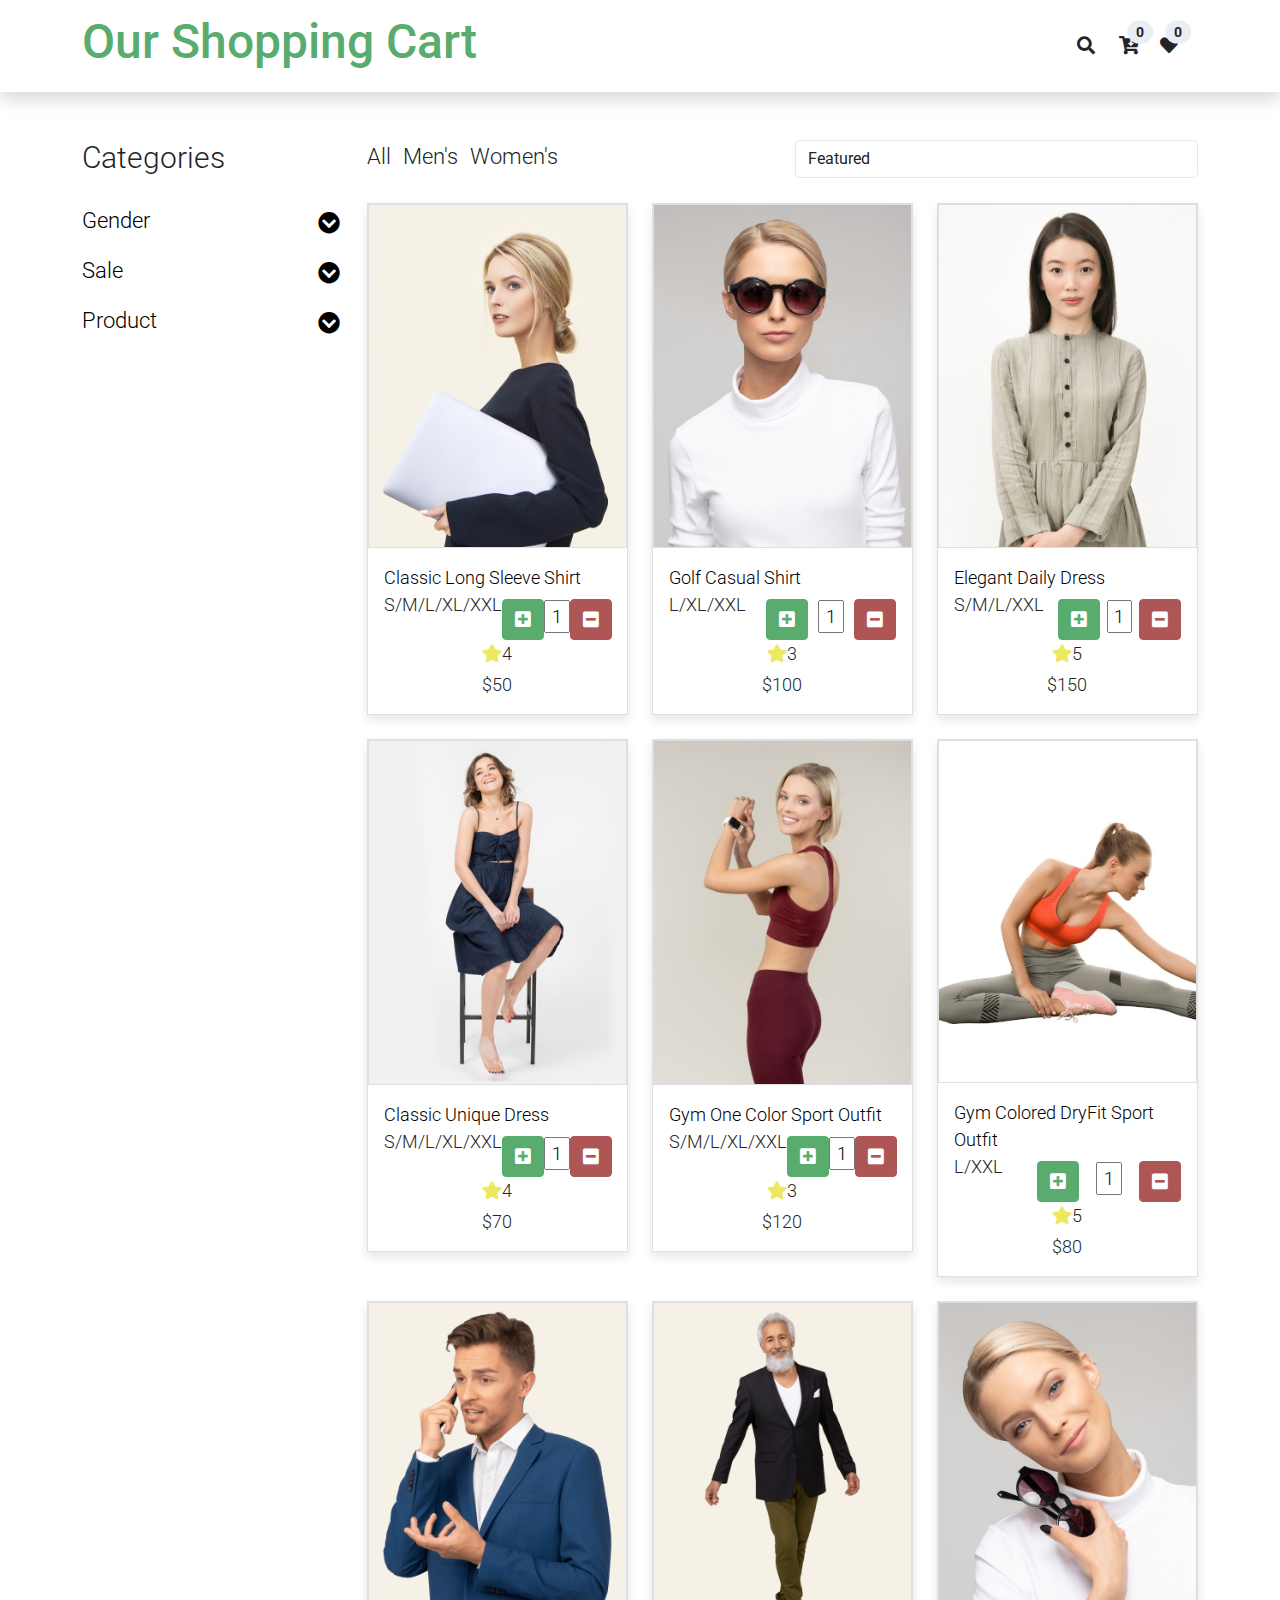
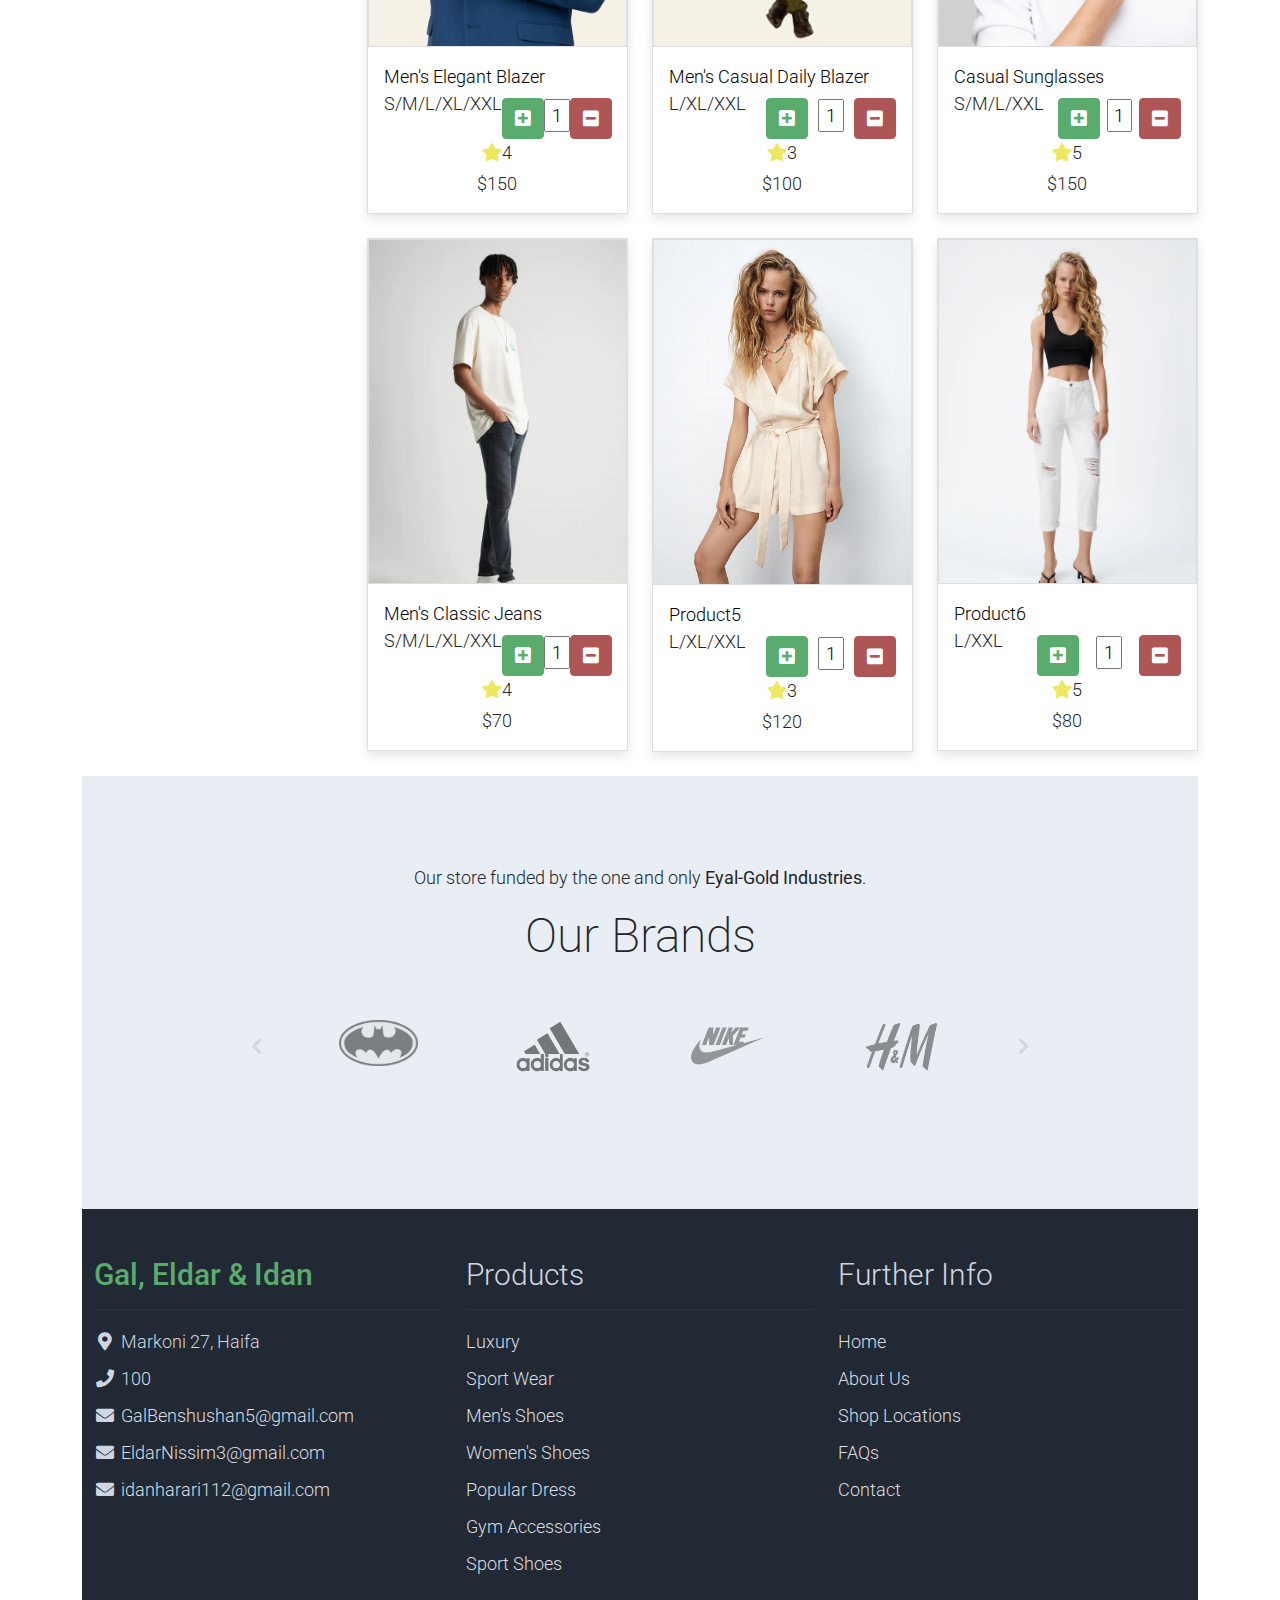
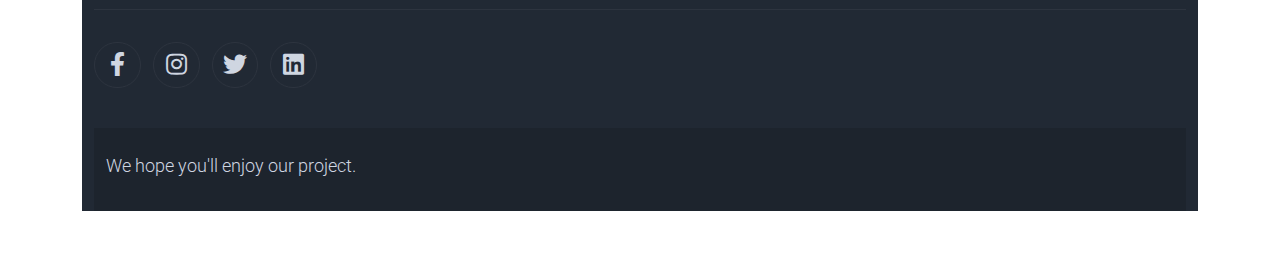
==== assets/gal/shoppingGal/index.html @ df59b7a4 "gal branch" ====
<!DOCTYPE html>
<html lang="en">

<head>
    <title>Shopping Cart Project</title>
    <meta charset="utf-8">
    <meta name="viewport" content="width=device-width, initial-scale=1">

    <link rel="apple-touch-icon" href="assets/img/shopping-transparent-8.png">
    <link rel="shortcut icon" type="image/x-icon" href="assets/img/shopping-transparent-8.png">

    <link rel="stylesheet" href="assets/css/bootstrap.min.css">
    <link rel="stylesheet" href="assets/css/templatemo.css">
    <link rel="stylesheet" href="assets/css/custom.css">

    <!-- Load fonts style after rendering the layout styles -->
    <link rel="stylesheet" href="https://fonts.googleapis.com/css2?family=Roboto:wght@100;200;300;400;500;700;900&display=swap">
    <link rel="stylesheet" href="assets/css/fontawesome.min.css">
    <script src="https://ajax.googleapis.com/ajax/libs/jquery/3.5.1/jquery.min.js"></script>
</head>

<body onload="updatePage()">
    <!-- Header -->
    <nav class="navbar navbar-expand-lg navbar-light shadow">
        <div class="container d-flex justify-content-between align-items-center">

            <a class="navbar-brand text-success logo h1 align-self-center" href="index.html">
                Our Shopping Cart
            </a>

            <button class="navbar-toggler border-0" type="button" data-bs-toggle="collapse" data-bs-target="#templatemo_main_nav" aria-controls="navbarSupportedContent" aria-expanded="false" aria-label="Toggle navigation">
                <span class="navbar-toggler-icon"></span>
            </button>

            <div class="align-self-center collapse navbar-collapse flex-fill  d-lg-flex justify-content-lg-between" id="templatemo_main_nav">
                <div class="flex-fill">
                </div>
                <div class="navbar align-self-center d-flex">
                    <div class="d-lg-none flex-sm-fill mt-3 mb-4 col-7 col-sm-auto pr-3">
                        <div class="input-group">
                            <input type="text" class="form-control" id="inputMobileSearch" placeholder="Search ...">
                            <div class="input-group-text">
                                <i class="fa fa-fw fa-search"></i>
                            </div>
                        </div>
                    </div>
                    <a class="nav-icon d-none d-lg-inline" href="#" data-bs-toggle="modal" data-bs-target="#templatemo_search">
                        <i class="fa fa-fw fa-search text-dark mr-2"></i>
                    </a>
                    <a class="nav-icon position-relative text-decoration-none" data-bs-toggle="modal" data-bs-target="#templatemo_cart">
                        <i class="fa fa-fw fa-cart-arrow-down text-dark mr-1"></i>
                        <span id="_carticon" class="position-absolute top-0 left-100 translate-middle badge rounded-pill bg-light text-dark">0</span>
                    </a>
                    <a class="nav-icon position-relative text-decoration-none" data-bs-toggle="modal" data-bs-target="#templatemo_favs">
                        <i class="fas fa-heart text-dark mr-3"></i>
                        <span id="_favoritesicon" class="position-absolute top-0 left-100 translate-middle badge rounded-pill bg-light text-dark">0</span>
                    </a>
                </div>
            </div>

        </div>
    </nav>
    <!-- Close Header -->

    <!-- Modal -->
    <div class="modal fade bg-white" id="templatemo_search" tabindex="-1" role="dialog" aria-labelledby="exampleModalLabel" aria-hidden="true">
        <div class="modal-dialog modal-lg" role="document">
            <div class="w-100 pt-1 mb-5 text-right">
                <button type="button" class="btn-close" data-bs-dismiss="modal" aria-label="Close"></button>
            </div>
            <form action="" method="get" class="modal-content modal-body border-0 p-0">
                <div class="input-group mb-2">
                    <input type="text" class="form-control" id="inputModalSearch" name="q" placeholder="Search ...">
                    <button type="submit" class="input-group-text bg-success text-light">
                        <i class="fa fa-fw fa-search text-white"></i>
                    </button>
                </div>
            </form>
        </div>
    </div>
    <div class="modal fade bg-white" id="templatemo_cart" role="dialog" aria-labelledby="exampleModalLabel" aria-hidden="true">
        <div class="modal-dialog modal-lg" role="document">
            <div class="w-100 pt-1 mb-5 text-right">
                <button type="button" class="btn-close" data-bs-dismiss="modal" aria-label="Close"></button>
            </div>
            <div class="modal-content modal-body border-0 p-0">
                    <div id="cartShow" class="input-group mb-2"></div>
            </div>
        </div>
    </div>
    <div class="modal fade bg-white" id="templatemo_favs" role="dialog" aria-labelledby="exampleModalLabel" aria-hidden="true">
        <div class="modal-dialog modal-lg" role="document">
            <div class="w-100 pt-1 mb-5 text-right">
                <button type="button" class="btn-close" data-bs-dismiss="modal" aria-label="Close"></button>
            </div>
            <div class="modal-content modal-body border-0 p-0">
                    <div id="favsShow" class="input-group mb-2"></div>
            </div>
        </div>
    </div>



    <!-- Start Content -->
    <div class="container py-5">
        <div class="row">

            <div class="col-lg-3">
                <h1 class="h2 pb-4">Categories</h1>
                <ul class="list-unstyled templatemo-accordion">
                    <li class="pb-3">
                        <a class="collapsed d-flex justify-content-between h3 text-decoration-none" href="#">
                            Gender
                            <i class="fa fa-fw fa-chevron-circle-down mt-1"></i>
                        </a>
                        <ul class="collapse show list-unstyled pl-3">
                            <li><a class="text-decoration-none" href="#">Men</a></li>
                            <li><a class="text-decoration-none" href="#">Women</a></li>
                        </ul>
                    </li>
                    <li class="pb-3">
                        <a class="collapsed d-flex justify-content-between h3 text-decoration-none" href="#">
                            Sale
                            <i class="pull-right fa fa-fw fa-chevron-circle-down mt-1"></i>
                        </a>
                        <ul id="collapseTwo" class="collapse list-unstyled pl-3">
                            <li><a class="text-decoration-none" href="#">Sport</a></li>
                            <li><a class="text-decoration-none" href="#">Luxury</a></li>
                        </ul>
                    </li>
                    <li class="pb-3">
                        <a class="collapsed d-flex justify-content-between h3 text-decoration-none" href="#">
                            Product
                            <i class="pull-right fa fa-fw fa-chevron-circle-down mt-1"></i>
                        </a>
                        <ul id="collapseThree" class="collapse list-unstyled pl-3">
                            <li><a class="text-decoration-none" href="#">Bag</a></li>
                            <li><a class="text-decoration-none" href="#">Sweather</a></li>
                            <li><a class="text-decoration-none" href="#">Sunglass</a></li>
                        </ul>
                    </li>
                </ul>
            </div>

            <div class="col-lg-9">
                <div class="row">
                    <div class="col-md-6">
                        <ul class="list-inline shop-top-menu pb-3 pt-1">
                            <li class="list-inline-item">
                                <a class="h3 text-dark text-decoration-none mr-3" href="#">All</a>
                            </li>
                            <li class="list-inline-item">
                                <a class="h3 text-dark text-decoration-none mr-3" href="#">Men's</a>
                            </li>
                            <li class="list-inline-item">
                                <a class="h3 text-dark text-decoration-none" href="#">Women's</a>
                            </li>
                        </ul>
                    </div>
                    <div class="col-md-6 pb-4">
                        <div class="d-flex">
                            <select class="form-control">
                                <option>Featured</option>
                                <option>A to Z</option>
                                <option>Item</option>
                            </select>
                        </div>
                    </div>
                </div>
                <div id="_res" class="row">
                <div div="row">
                    <ul class="pagination pagination-lg justify-content-end">
                        <li class="page-item disabled">
                            <a class="page-link active rounded-0 mr-3 shadow-sm border-top-0 border-left-0" href="#" tabindex="-1">1</a>
                        </li>
                        <li class="page-item">
                            <a class="page-link rounded-0 mr-3 shadow-sm border-top-0 border-left-0 text-dark" href="#">2</a>
                        </li>
                        <li class="page-item">
                            <a class="page-link rounded-0 shadow-sm border-top-0 border-left-0 text-dark" href="#">3</a>
                        </li>
                    </ul>
                </div>
            </div>

        </div>
    </div>
    <!-- End Content -->

    <!-- Start Brands -->
    <section class="bg-light py-5">
        <div class="container my-4">
            <div class="row text-center py-3">
                <div class="col-lg-6 m-auto">
                    <p>
                        Our store funded by the one and only <strong>Eyal-Gold Industries</strong>.
                    </p>
                    <h1 class="h1">Our Brands</h1>
                </div>
                <div class="col-lg-9 m-auto tempaltemo-carousel">
                    <div class="row d-flex flex-row">
                        <!--Controls-->
                        <div class="col-1 align-self-center">
                            <a class="h1" href="#multi-item-example" role="button" data-bs-slide="prev">
                                <i class="text-light fas fa-chevron-left"></i>
                            </a>
                        </div>
                        <!--End Controls-->

                        <!--Carousel Wrapper-->
                        <div class="col">
                            <div class="carousel slide carousel-multi-item pt-2 pt-md-0" id="multi-item-example" data-bs-ride="carousel">
                                <!--Slides-->
                                <div class="carousel-inner product-links-wap" role="listbox">

                                    <!--First slide-->
                                    <div class="carousel-item active">
                                        <div class="row">
                                            <div class="col-3 p-md-5">
                                                <a href="#"><img class="img-fluid brand-img" src="assets/img/brand_01.png" alt="Brand Logo"></a>
                                            </div>
                                            <div class="col-3 p-md-5">
                                                <a href="#"><img class="img-fluid brand-img" src="assets/img/brand_02.png" alt="Brand Logo"></a>
                                            </div>
                                            <div class="col-3 p-md-5">
                                                <a href="#"><img class="img-fluid brand-img" src="assets/img/brand_03.png" alt="Brand Logo"></a>
                                            </div>
                                            <div class="col-3 p-md-5">
                                                <a href="#"><img class="img-fluid brand-img" src="assets/img/brand_04.png" alt="Brand Logo"></a>
                                            </div>
                                        </div>
                                    </div>
                                    <!--End First slide-->

                                    <!--Second slide-->
                                    <div class="carousel-item">
                                        <div class="row">
                                            <div class="col-3 p-md-5">
                                                <a href="#"><img class="img-fluid brand-img" src="assets/img/brand_05.png" alt="Brand Logo"></a>
                                            </div>
                                            <div class="col-3 p-md-5">
                                                <a href="#"><img class="img-fluid brand-img" src="assets/img/brand_06.png" alt="Brand Logo"></a>
                                            </div>
                                            <div class="col-3 p-md-5">
                                                <a href="#"><img class="img-fluid brand-img" src="assets/img/brand_03.png" alt="Brand Logo"></a>
                                            </div>
                                            <div class="col-3 p-md-5">
                                                <a href="#"><img class="img-fluid brand-img" src="assets/img/brand_04.png" alt="Brand Logo"></a>
                                            </div>
                                        </div>
                                    </div>
                                    <!--End Second slide-->
                                </div>
                                <!--End Slides-->
                            </div>
                        </div>
                        <!--End Carousel Wrapper-->

                        <!--Controls-->
                        <div class="col-1 align-self-center">
                            <a class="h1" href="#multi-item-example" role="button" data-bs-slide="next">
                                <i class="text-light fas fa-chevron-right"></i>
                            </a>
                        </div>
                        <!--End Controls-->
                    </div>
                </div>
            </div>
        </div>
    </section>
    <!--End Brands-->

    <!-- Start Footer -->
    <footer class="bg-dark" id="tempaltemo_footer">
        <div class="container">
            <div class="row">

                <div class="col-md-4 pt-5">
                    <h2 class="h2 text-success border-bottom pb-3 border-light logo">Gal, Eldar & Idan</h2>
                    <ul class="list-unstyled text-light footer-link-list">
                        <li>
                            <i class="fas fa-map-marker-alt fa-fw"></i>
                            Markoni 27, Haifa
                        </li>
                        <li>
                            <i class="fa fa-phone fa-fw"></i>
                            <a class="text-decoration-none">100</a>
                        </li>
                        <li>
                            <i class="fa fa-envelope fa-fw"></i>
                            <a class="text-decoration-none" href="mailto:GalBenshushan5@gmail.com">GalBenshushan5@gmail.com</a>
                        </li>
                        <li>
                            <i class="fa fa-envelope fa-fw"></i>
                            <a class="text-decoration-none" href="mailto:EldarNissim3@gmail.com">EldarNissim3@gmail.com</a>
                        </li>
                        <li>
                            <i class="fa fa-envelope fa-fw"></i>
                            <a class="text-decoration-none" href="mailto:idanharari112@gmail.com">idanharari112@gmail.com</a>
                        </li>
                    </ul>
                </div>

                <div class="col-md-4 pt-5">
                    <h2 class="h2 text-light border-bottom pb-3 border-light">Products</h2>
                    <ul class="list-unstyled text-light footer-link-list">
                        <li><a class="text-decoration-none" href="#">Luxury</a></li>
                        <li><a class="text-decoration-none" href="#">Sport Wear</a></li>
                        <li><a class="text-decoration-none" href="#">Men's Shoes</a></li>
                        <li><a class="text-decoration-none" href="#">Women's Shoes</a></li>
                        <li><a class="text-decoration-none" href="#">Popular Dress</a></li>
                        <li><a class="text-decoration-none" href="#">Gym Accessories</a></li>
                        <li><a class="text-decoration-none" href="#">Sport Shoes</a></li>
                    </ul>
                </div>

                <div class="col-md-4 pt-5">
                    <h2 class="h2 text-light border-bottom pb-3 border-light">Further Info</h2>
                    <ul class="list-unstyled text-light footer-link-list">
                        <li><a class="text-decoration-none" href="#">Home</a></li>
                        <li><a class="text-decoration-none" href="#">About Us</a></li>
                        <li><a class="text-decoration-none" href="#">Shop Locations</a></li>
                        <li><a class="text-decoration-none" href="#">FAQs</a></li>
                        <li><a class="text-decoration-none" href="#">Contact</a></li>
                    </ul>
                </div>

            </div>
            <div class="row text-light mb-4">
                <div class="col-12 mb-3">
                    <div class="w-100 my-3 border-top border-light"></div>
                </div>
                <div class="col-auto me-auto">
                    <ul class="list-inline text-left footer-icons">
                        <li class="list-inline-item border border-light rounded-circle text-center">
                            <a class="text-light text-decoration-none" target="_blank" href="http://facebook.com/"><i class="fab fa-facebook-f fa-lg fa-fw"></i></a>
                        </li>
                        <li class="list-inline-item border border-light rounded-circle text-center">
                            <a class="text-light text-decoration-none" target="_blank" href="https://www.instagram.com/"><i class="fab fa-instagram fa-lg fa-fw"></i></a>
                        </li>
                        <li class="list-inline-item border border-light rounded-circle text-center">
                            <a class="text-light text-decoration-none" target="_blank" href="https://twitter.com/"><i class="fab fa-twitter fa-lg fa-fw"></i></a>
                        </li>
                        <li class="list-inline-item border border-light rounded-circle text-center">
                            <a class="text-light text-decoration-none" target="_blank" href="https://www.linkedin.com/"><i class="fab fa-linkedin fa-lg fa-fw"></i></a>
                        </li>
                    </ul>
            </div>
        </div>

        <div class="w-100 bg-black py-3">
            <div class="container">
                <div class="row pt-2">
                    <div class="col-12">
                        <p class="text-left text-light">
                            We hope you'll enjoy our project.
                        </p>
                    </div>
                </div>
            </div>
        </div>

    </footer>
    <div id="_toast"></div>
    <!-- End Footer -->

    <!-- Start Script -->
    <script src="assets/js/jquery-1.11.0.min.js"></script>
    <script src="assets/js/jquery-migrate-1.2.1.min.js"></script>
    <script src="assets/js/bootstrap.bundle.min.js"></script>
    <script src="assets/js/templatemo.js"></script>
    <script src="assets/js/custom.js"></script>
    <!-- End Script -->
</body>

</html>
---- assets/gal/shoppingGal/assets/css/templatemo.css ----
/*

TemplateMo 559 Zay Shop

https://templatemo.com/tm-559-zay-shop

---------------------------------------------
Table of contents
------------------------------------------------
1. Typography
2. General
3. Nav
4. Hero Carousel
5. Accordion
6. Shop
7. Product
8. Carousel Hero
9. Carousel Brand
10. Services
11. Contact map
12. Footer
13. Small devices (landscape phones, 576px and up)
14. Medium devices (tablets, 768px and up)
15. Large devices (desktops, 992px and up)
16. Extra large devices (large desktops, 1200px and up)
--------------------------------------------- */




/* Typography */
body, ul, li, p, a, label, input, div {
  font-family: 'Roboto', sans-serif;
  font-size: 18px !important;
  font-weight: 300 !important;
}
.h1 {
  font-family: 'Roboto', sans-serif;
  font-size: 48px !important;
  font-weight: 200 !important;
}
.h2 {
  font-family: 'Roboto', sans-serif;
  font-size: 30px !important;
  font-weight: 300;
}
.h3 {
  font-family: 'Roboto', sans-serif;
  font-size: 22px !important;
}
/* General */
.logo { font-weight: 500 !important;}
.text-warning {  color: #ede861 !important;}
.text-muted { color: #bcbcbc !important;}
.text-success { color: #59ab6e !important;}
.text-light { color: #cfd6e1 !important;}
.bg-dark { background-color: #212934 !important;}
.bg-light { background-color: #e9eef5 !important;}
.bg-black { background-color: #1d242d !important;}
.bg-success { background-color: #59ab6e !important;}
.btn-success {
  background-color: #59ab6e !important;
  border-color: #56ae6c !important;
}
.btn-danger {
  background-color: #ae5656  !important;
  border-color: #ae5656 !important;
}
.pagination .page-link:hover {color: #000;}
.pagination .page-link:hover, .pagination .page-link.active {
  background-color: #69bb7e;
  color: #fff;
}
/* Nav */
#templatemo_nav_top { min-height: 40px;}
#templatemo_nav_top * { font-size: .9em !important;}
#templatemo_main_nav a { color: #212934;}
#templatemo_main_nav a:hover { color: #69bb7e;}
#templatemo_main_nav .navbar .nav-icon { margin-right: 20px;}

/* Hero Carousel */
#template-mo-zay-hero-carousel { background: #efefef !important;}
/* Accordion */
.templatemo-accordion a { color: #000;}
.templatemo-accordion a:hover { color: #333d4a;}
/* Shop */
.shop-top-menu a:hover { color: #69bb7e !important;}
/* Product */
.product-wap { box-shadow: 0px 5px 10px 0px rgba(0, 0, 0, 0.10);}
.product-wap .product-color-dot.color-dot-red { background:#f71515;}
.product-wap .product-color-dot.color-dot-blue { background:#6db4fe;}
.product-wap .product-color-dot.color-dot-black { background:#000000;}
.product-wap .product-color-dot.color-dot-light { background:#e0e0e0;}
.product-wap .product-color-dot.color-dot-green { background:#0bff7e;}
.card.product-wap .card .product-overlay {
  background: rgba(0,0,0,.2);
  visibility: hidden;
  opacity: 0;
  transition: .3s;
}
.card.product-wap:hover .card .product-overlay {
  visibility: visible;
  opacity: 1;
}
.card.product-wap a { color: #000;}
#carousel-related-product .slick-slide:focus { outline: none !important;}
#carousel-related-product .slick-dots li button:before {
  font-size: 15px;
  margin-top: 20px;
}
/* Brand */
.brand-img {
  filter: grayscale(100%);
  opacity: 0.5;
  transition: .5s;
}
.brand-img:hover {
  filter: grayscale(0%);
  opacity: 1;
}
/* Carousel Hero */
#template-mo-zay-hero-carousel .carousel-indicators li {
  margin-top: -50px;
  background-color: #59ab6e;
}
#template-mo-zay-hero-carousel .carousel-control-next i,
#template-mo-zay-hero-carousel .carousel-control-prev i {
  color: #59ab6e !important;
  font-size: 2.8em !important;
}
/* Carousel Brand */
.tempaltemo-carousel .h1 {
  font-size: .5em !important;
  color: #000 !important;
}
/* Services */
.services-icon-wap {transition: .3s;}
.services-icon-wap:hover, .services-icon-wap:hover i {color: #fff;}
.services-icon-wap:hover {background: #69bb7e;}
/* Contact map */
.leaflet-control a, .leaflet-control { font-size: 10px !important;}
.form-control { border: 1px solid #e8e8e8;}
/* Footer */
#tempaltemo_footer a { color: #dcdde1;}
#tempaltemo_footer a:hover { color: #68bb7d;}
#tempaltemo_footer ul.footer-link-list li { padding-top: 10px;}
#tempaltemo_footer ul.footer-icons li {
  width: 2.6em;
  height: 2.6em;
  line-height: 2.6em;
}
#tempaltemo_footer ul.footer-icons li:hover {
  background-color: #cfd6e1;
  transition: .5s;
}
#tempaltemo_footer ul.footer-icons li:hover i {
  color: #212934;
  transition: .5s;
}
#tempaltemo_footer .border-light { border-color: #2d343f !important;}
/*
// Extra small devices (portrait phones, less than 576px)
// No media query since this is the default in Bootstrap
*/
/* Small devices (landscape phones, 576px and up)*/
.product-wap .h3, .product-wap li, .product-wap i, .product-wap p {
  font-size: 12px !important;
}
.product-wap .product-color-dot {
  width: 6px;
  height: 6px;
}

@media (min-width: 576px) {
  .tempaltemo-carousel .h1 { font-size: 1em !important;}
}

/*// Medium devices (tablets, 768px and up)*/
@media (min-width: 768px) {
  #templatemo_main_nav .navbar-nav {max-width: 450px;}
 }

/* Large devices (desktops, 992px and up)*/
@media (min-width: 992px) {
  #templatemo_main_nav .navbar-nav {max-width: 550px;}
  #template-mo-zay-hero-carousel .carousel-item {min-height: 30rem !important;}
  .product-wap .h3, .product-wap li, .product-wap i, .product-wap p {font-size: 18px !important;}
  .product-wap .product-color-dot {
    width: 12px;
    height: 12px;
  }
}

/* Extra large devices (large desktops, 1200px and up)*/
@media (min-width: 1200px) {}
---- assets/gal/shoppingGal/assets/css/custom.css ----
/*
Custom Css
*/


#_toast {
    visibility: hidden;
    min-width: 250px;
    margin-left: -125px;
    background-color: #56ae6c;
    color: #fff;
    text-align: center;
    border-radius: 2px;
    padding: 16px;
    position: fixed;
    z-index: 1;
    left: 50%;
    bottom: 30px;
    font-size: 17px;
  }
  
  #_toast.show {
    visibility: visible;
    -webkit-animation: fadein 0.5s, fadeout 0.9s 2.5s;
    animation: fadein 0.5s, fadeout 0.9s 2.5s;
  }
  
  @-webkit-keyframes fadein {
    from {bottom: 0; opacity: 0;} 
    to {bottom: 30px; opacity: 1;}
  }
  
  @keyframes fadein {
    from {bottom: 0; opacity: 0;}
    to {bottom: 30px; opacity: 1;}
  }
  
  @-webkit-keyframes fadeout {
    from {bottom: 30px; opacity: 1;} 
    to {bottom: 0; opacity: 0;}
  }
  
  @keyframes fadeout {
    from {bottom: 30px; opacity: 1;}
    to {bottom: 0; opacity: 0;}
  }

.btn-danger {
  background-color: #ae5656  !important;
  border-color: #ae5656 !important;
}

input::-webkit-outer-spin-button,
input::-webkit-inner-spin-button {
  -webkit-appearance: none;
  margin: 0;
}

.__amount {
  margin-top: 1vh !important;
  width: 2vw;
  text-align: center;
  position: relative;
}
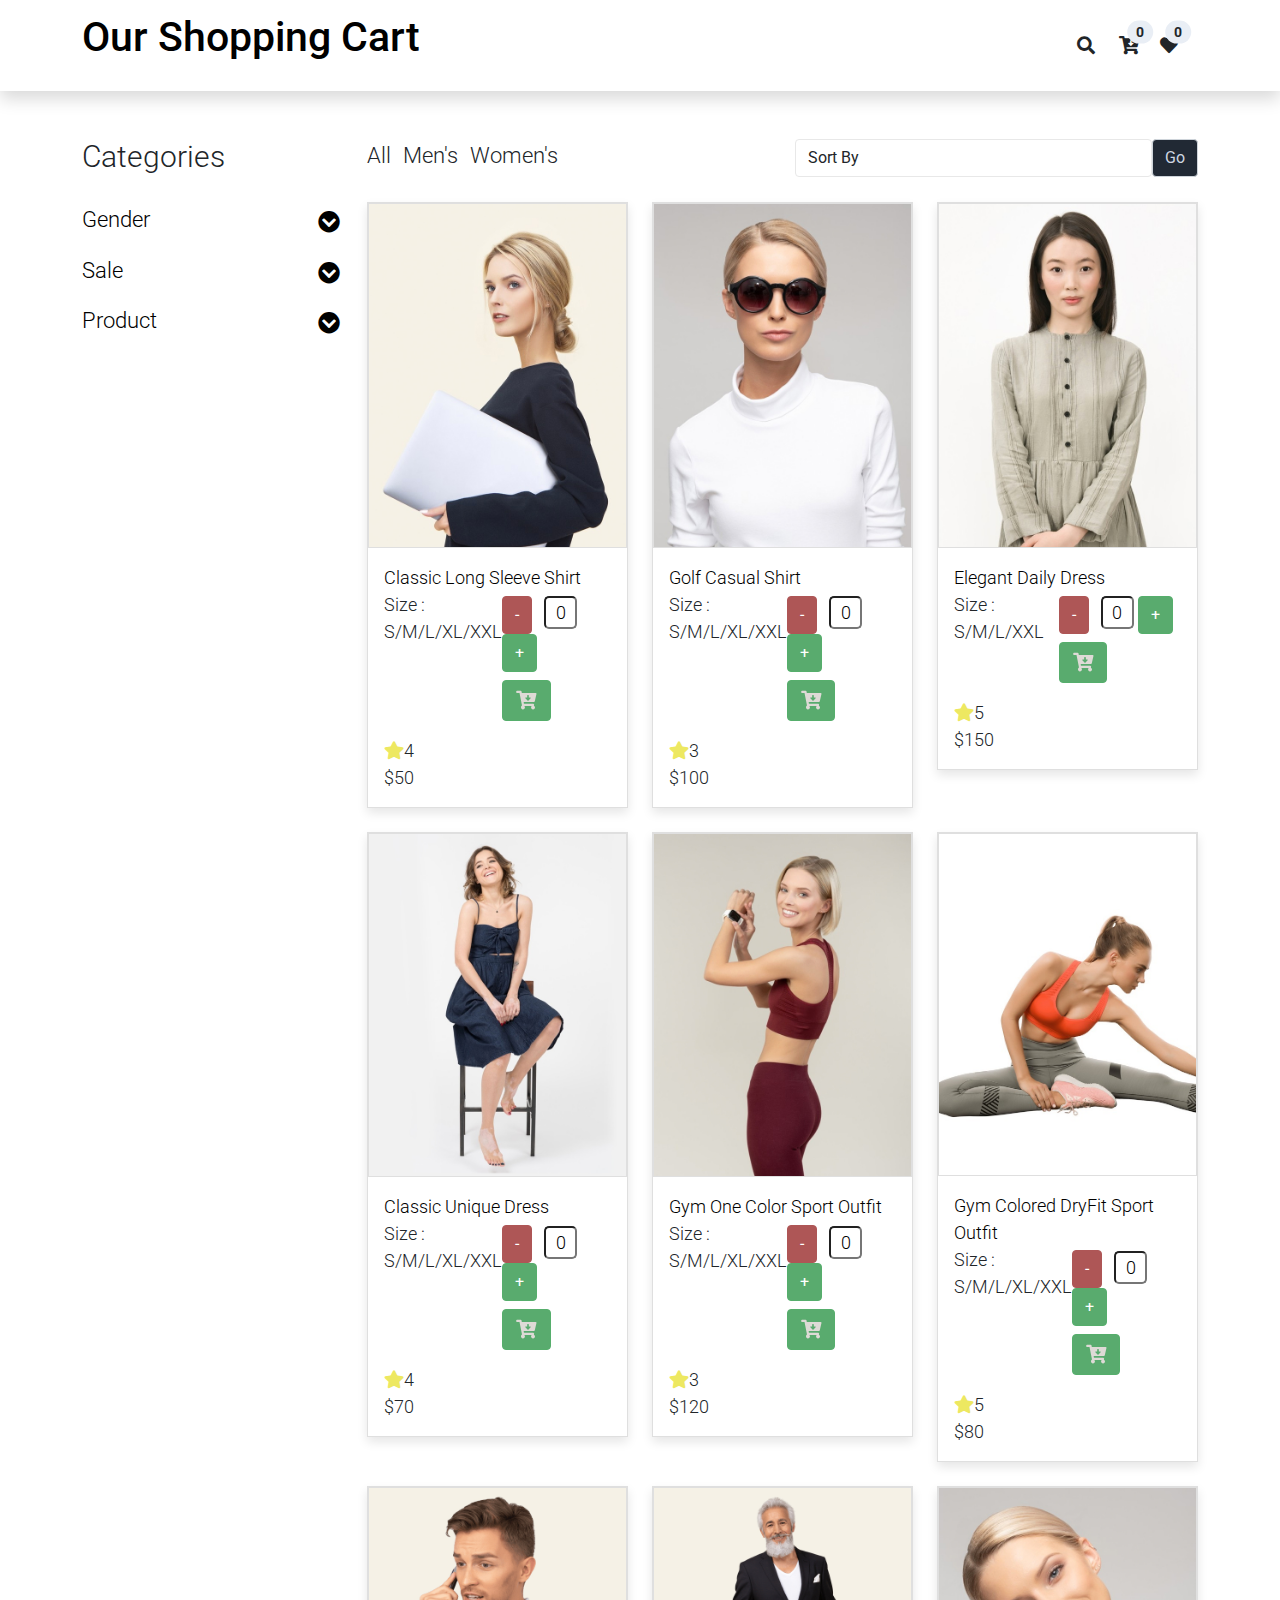
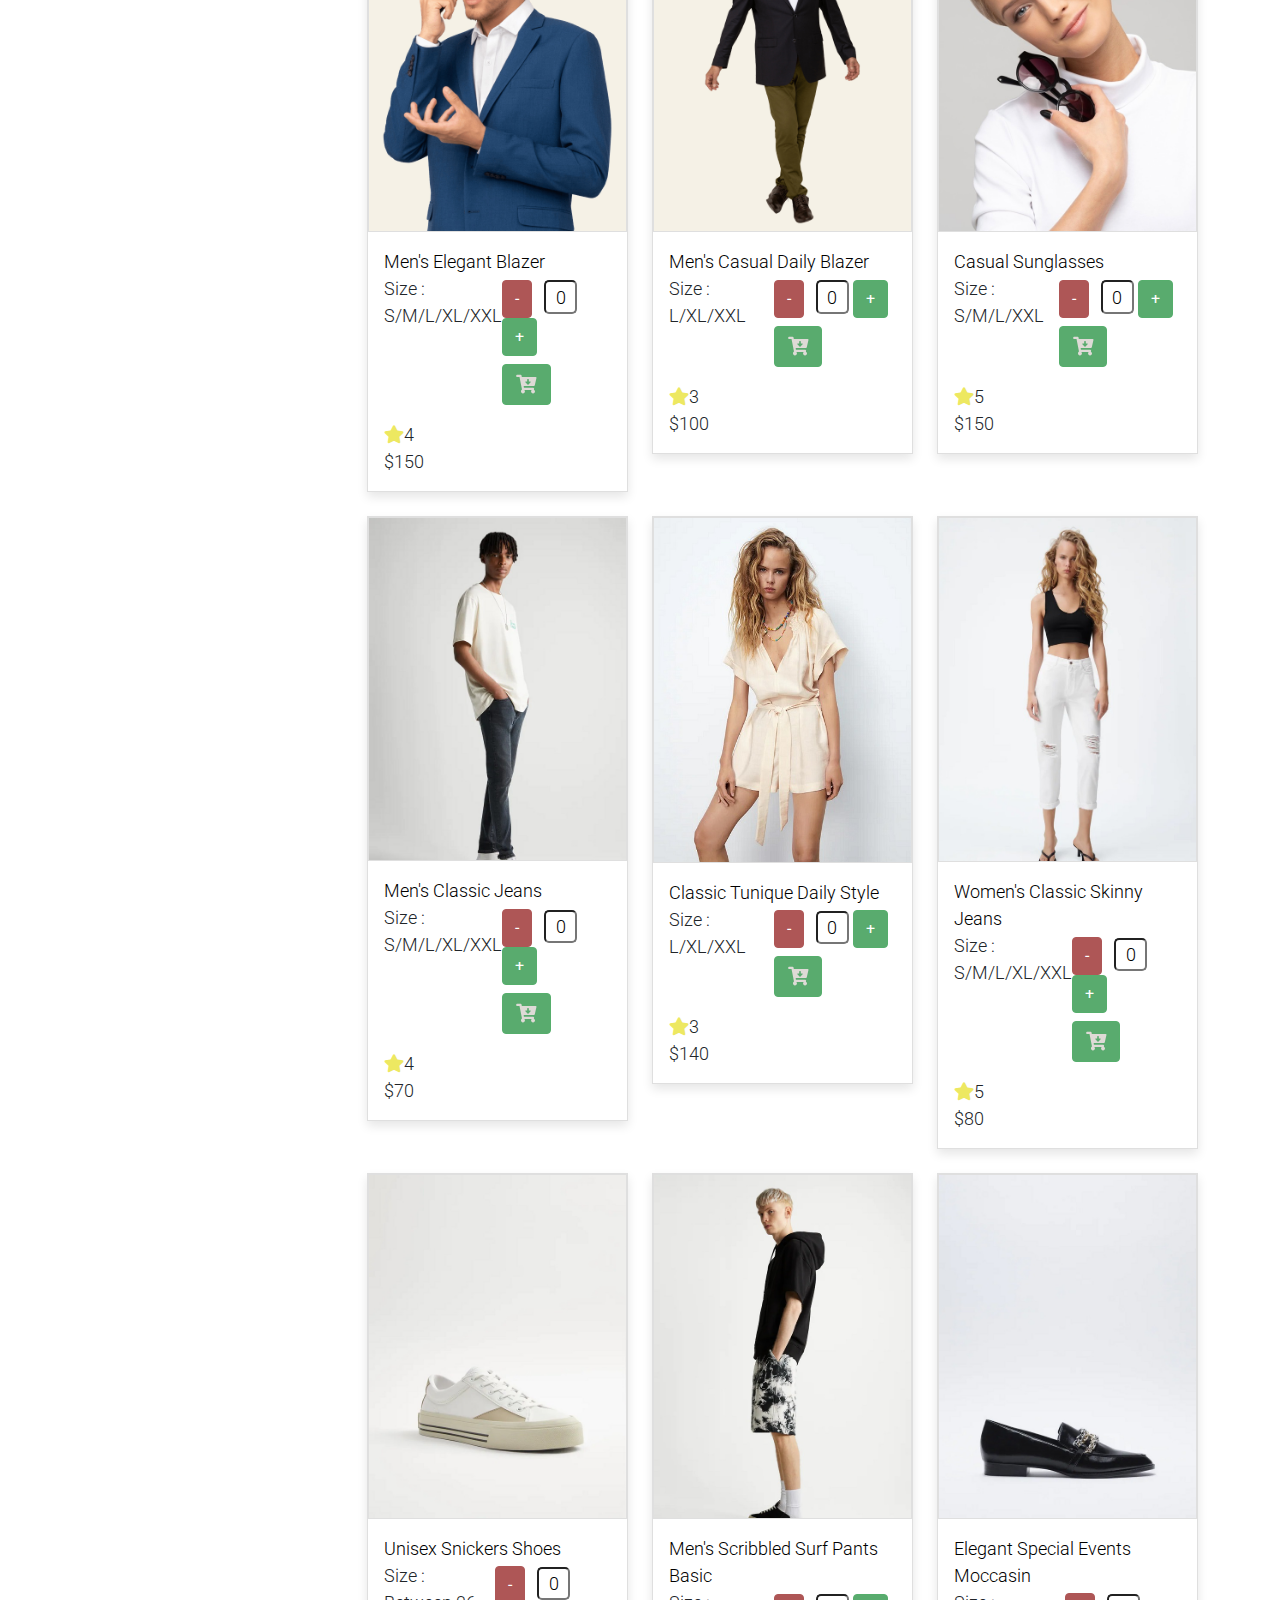
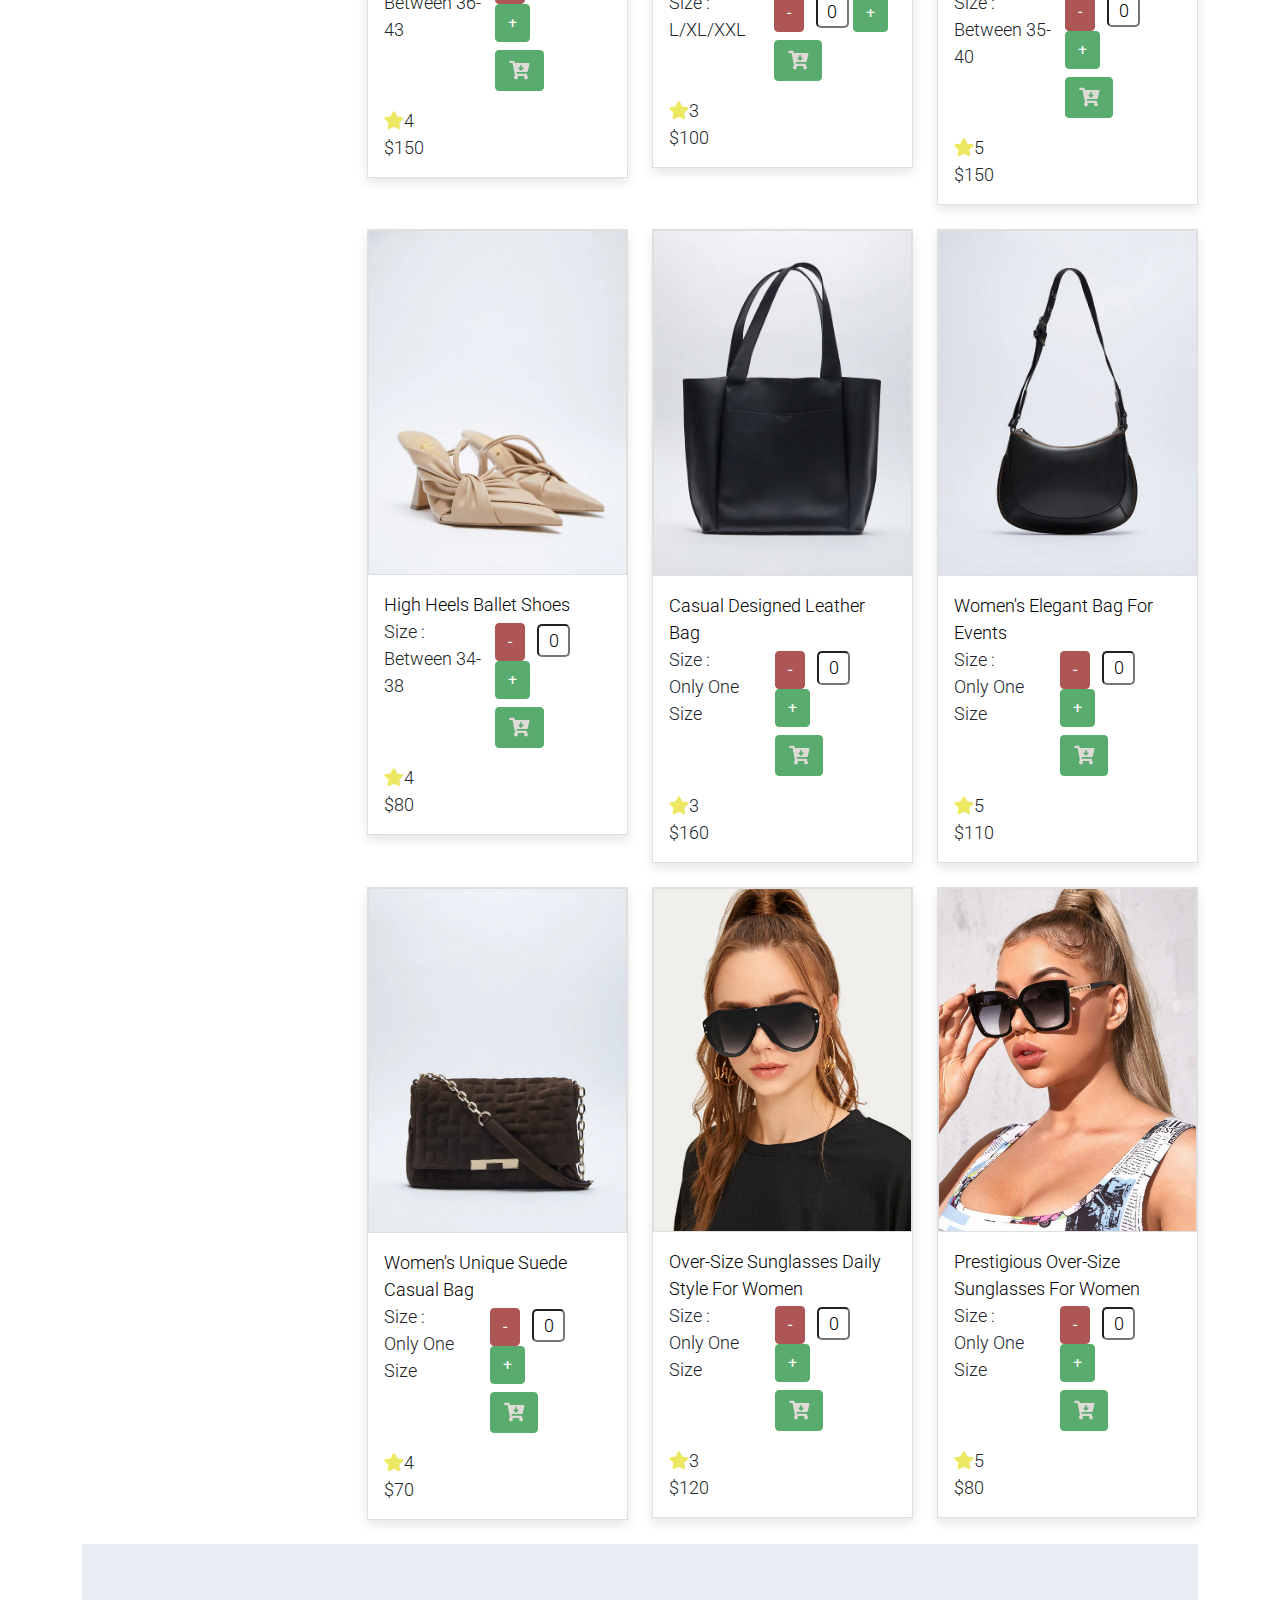
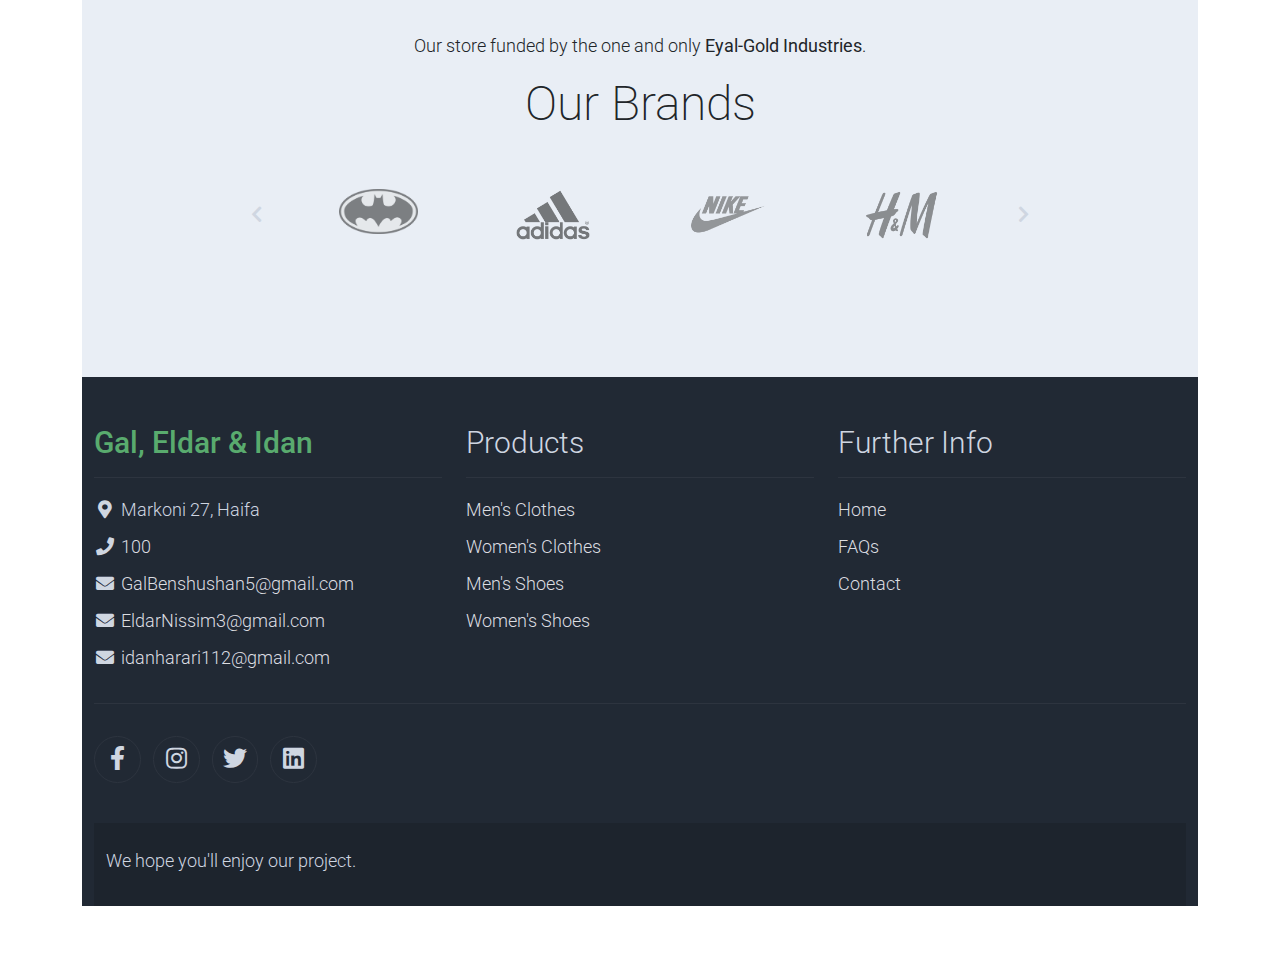
==== commit b7f1f905: "idan homo" ====
--- a/assets/gal/shoppingGal/index.html
+++ b/assets/gal/shoppingGal/index.html
@@ -25,7 +25,7 @@
         <div class="container d-flex justify-content-between align-items-center">
 
             <a class="navbar-brand text-success logo h1 align-self-center" href="index.html">
-                Our Shopping Cart
+                <h1 class="headH1">Our Shopping Cart</h1> 
             </a>
 
             <button class="navbar-toggler border-0" type="button" data-bs-toggle="collapse" data-bs-target="#templatemo_main_nav" aria-controls="navbarSupportedContent" aria-expanded="false" aria-label="Toggle navigation">
@@ -135,7 +135,7 @@
                         </a>
                         <ul id="collapseThree" class="collapse list-unstyled pl-3">
                             <li><a class="text-decoration-none" href="#">Bag</a></li>
-                            <li><a class="text-decoration-none" href="#">Sweather</a></li>
+                            <li><a class="text-decoration-none" href="#">Shoes</a></li>
                             <li><a class="text-decoration-none" href="#">Sunglass</a></li>
                         </ul>
                     </li>
@@ -159,11 +159,13 @@
                     </div>
                     <div class="col-md-6 pb-4">
                         <div class="d-flex">
-                            <select class="form-control">
+                            <select id="sortSelect" class="form-control">
+                                <option value="" disabled selected>Sort By</option>
+                                <option>A to Z</option>
                                 <option>Featured</option>
-                                <option>A to Z</option>
                                 <option>Item</option>
                             </select>
+                            <button onclick="sortBy()" class="input-group-text bg-dark text-light">Go</button>
                         </div>
                     </div>
                 </div>
@@ -304,13 +306,10 @@
                 <div class="col-md-4 pt-5">
                     <h2 class="h2 text-light border-bottom pb-3 border-light">Products</h2>
                     <ul class="list-unstyled text-light footer-link-list">
-                        <li><a class="text-decoration-none" href="#">Luxury</a></li>
-                        <li><a class="text-decoration-none" href="#">Sport Wear</a></li>
-                        <li><a class="text-decoration-none" href="#">Men's Shoes</a></li>
-                        <li><a class="text-decoration-none" href="#">Women's Shoes</a></li>
-                        <li><a class="text-decoration-none" href="#">Popular Dress</a></li>
-                        <li><a class="text-decoration-none" href="#">Gym Accessories</a></li>
-                        <li><a class="text-decoration-none" href="#">Sport Shoes</a></li>
+                        <li style="cursor: default;"><a class="text-decoration-none" >Men's Clothes</a></li>
+                        <li style="cursor: default;"><a class="text-decoration-none" >Women's Clothes</a></li>
+                        <li style="cursor: default;"><a class="text-decoration-none" >Men's Shoes</a></li>
+                        <li style="cursor: default;"><a class="text-decoration-none" >Women's Shoes</a></li>
                     </ul>
                 </div>
 
@@ -318,8 +317,6 @@
                     <h2 class="h2 text-light border-bottom pb-3 border-light">Further Info</h2>
                     <ul class="list-unstyled text-light footer-link-list">
                         <li><a class="text-decoration-none" href="#">Home</a></li>
-                        <li><a class="text-decoration-none" href="#">About Us</a></li>
-                        <li><a class="text-decoration-none" href="#">Shop Locations</a></li>
                         <li><a class="text-decoration-none" href="#">FAQs</a></li>
                         <li><a class="text-decoration-none" href="#">Contact</a></li>
                     </ul>
--- a/assets/gal/shoppingGal/assets/css/templatemo.css
+++ b/assets/gal/shoppingGal/assets/css/templatemo.css
@@ -76,7 +76,7 @@
 #templatemo_nav_top * { font-size: .9em !important;}
 #templatemo_main_nav a { color: #212934;}
 #templatemo_main_nav a:hover { color: #69bb7e;}
-#templatemo_main_nav .navbar .nav-icon { margin-right: 20px;}
+#templatemo_main_nav .navbar .nav-icon {cursor: pointer; margin-right: 20px;}
 
 /* Hero Carousel */
 #template-mo-zay-hero-carousel { background: #efefef !important;}
--- a/assets/gal/shoppingGal/assets/css/custom.css
+++ b/assets/gal/shoppingGal/assets/css/custom.css
@@ -57,8 +57,22 @@
 }
 
 .__amount {
-  margin-top: 1vh !important;
-  width: 2vw;
+  margin-top: 0.6vh !important;
+  width: 2.6vw;
+  height: 2.6vw ;
+  border-radius: 15%;
+  outline: none;
   text-align: center;
   position: relative;
+}
+
+.headH1{
+  font-size: 41px;
+  color: black;
+  transition: all .25s;
+}
+.headH1:hover{
+  font-size: 43px;
+  color: rgb(99, 99, 99);
+  transition: all .25s;
 }